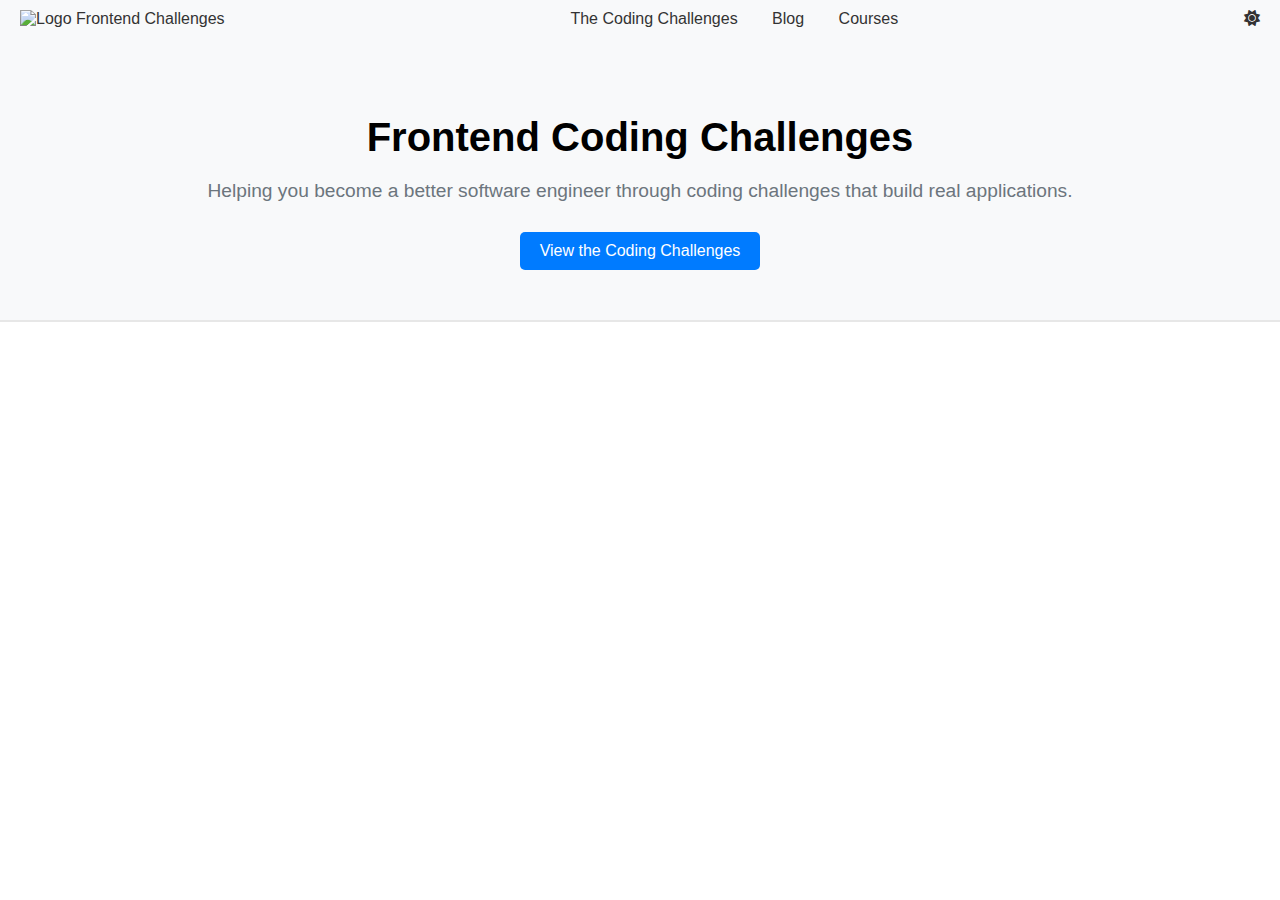
==== index.html @ 264da838 "created folderstructure, navbar and banner" ====
<!DOCTYPE html>
<html lang="en">
<head>
    <meta charset="UTF-8">
    <meta name="viewport" content="width=device-width, initial-scale=1.0">
    <title>Coding Challenges</title>
    <link rel="stylesheet" href="style.css">
    <link rel="stylesheet" href="https://cdnjs.cloudflare.com/ajax/libs/font-awesome/6.0.0-beta3/css/all.min.css">

</head>
<body>

    <!-- Navbar -->
    <nav class="navbar">
        <!-- Left: Logo and Title -->
        <div class="navbar-left">
            <img src="icon.png" alt="Logo" class="navbar-icon">
            <span class="navbar-title">Frontend Challenges</span>
        </div>

        <!-- Middle: Navigation Links -->
        <div class="navbar-middle">
            <a href="#" class="nav-link">The Coding Challenges</a>
            <a href="#" class="nav-link">Blog</a>
            <a href="#" class="nav-link">Courses</a>
        </div>

        <!-- Right: Dark/Light Mode Switch -->
        <div class="navbar-right">
            <i class="fas fa-sun mode-icon" title="Switch to Dark Mode" id="modeToggle"></i> <!-- Light Mode Icon -->
            
        </div>
        
    </nav>

        <!-- Banner Section -->
        <div class="banner">
            <h1>Frontend Coding Challenges</h1>
            <p>Helping you become a better software engineer through coding challenges that build real applications.</p>
            <button class="view-challenges-btn">View the Coding Challenges</button>
        </div>
    <script src="app.js"></script>
</body>
</html>
---- style.css ----
/* Base styles for both modes */
body {
    font-family: Arial, sans-serif;
    margin: 0;
    padding: 0;
    transition: background-color 0.3s, color 0.3s; /* Smooth transition */
}

/* Navbar styles */
.navbar {
    display: flex;
    justify-content: space-between;
    align-items: center;
    padding: 10px 20px;
    background-color: #f8f9fa; /* Light mode background */
    color: #333; /* Light mode text color */
    transition: background-color 0.3s, color 0.3s; /* Smooth transition */
}

.navbar a {
    color: #333; /* Light mode link color */
    text-decoration: none;
    margin: 0 15px;
    transition: color 0.3s; /* Smooth transition for links */
}

.navbar a:hover {
    color: #007bff; /* Light mode hover color */
}

/* Dark mode styles */
body.dark-mode {
    background-color: #343a40; /* Dark mode background */
    color: #f8f9fa; /* Dark mode text color */
}

.navbar.dark-mode {
    background-color: #212529; /* Dark mode navbar background */
    color: #f8f9fa; /* Dark mode navbar text color */
}

.navbar.dark-mode a {
    color: #f8f9fa; /* Dark mode link color */
}

.navbar.dark-mode a:hover {
    color: #007bff; /* Dark mode hover color */
}

/* Banner styles */
.banner {
    text-align: center;
    padding: 50px 20px; /* Adjust padding for desired spacing */
    background-color: #f8f9fa; /* Light mode background color */
    border-bottom: 2px solid #e7e7e7; /* Optional bottom border */
    transition: background-color 0.3s; /* Smooth transition */
}

.banner h1 {
    font-size: 2.5rem; /* Adjust heading size */
    margin-bottom: 20px; /* Space below the heading */
}

.banner p {
    font-size: 1.2rem; /* Adjust paragraph size */
    margin-bottom: 30px; /* Space below the paragraph */
    color: #6c757d; /* Grey color for the text */
}

/* Dark mode banner styles */
body.dark-mode .banner {
    background-color: #495057; /* Dark mode background for banner */
    color: #f8f9fa; /* Dark mode text color */
}

body.dark-mode .banner p {
    color: #d1d1d1; /* Light grey color for the paragraph in dark mode */
}

/* Button styles */
.view-challenges-btn {
    background-color: #007bff; /* Bootstrap primary color */
    color: white; /* Text color */
    border: none;
    padding: 10px 20px; /* Padding for the button */
    border-radius: 5px; /* Rounded corners */
    font-size: 1rem; /* Font size */
    cursor: pointer; /* Pointer on hover */
    transition: background-color 0.3s; /* Transition for hover effect */
}

.view-challenges-btn:hover {
    background-color: #0056b3; /* Darker shade on hover */
}

/* Dark mode button styles */
body.dark-mode .view-challenges-btn {
    background-color: #0056b3; /* Darker blue for button in dark mode */
}

body.dark-mode .view-challenges-btn:hover {
    background-color: #003d80; /* Even darker shade on hover in dark mode */
}
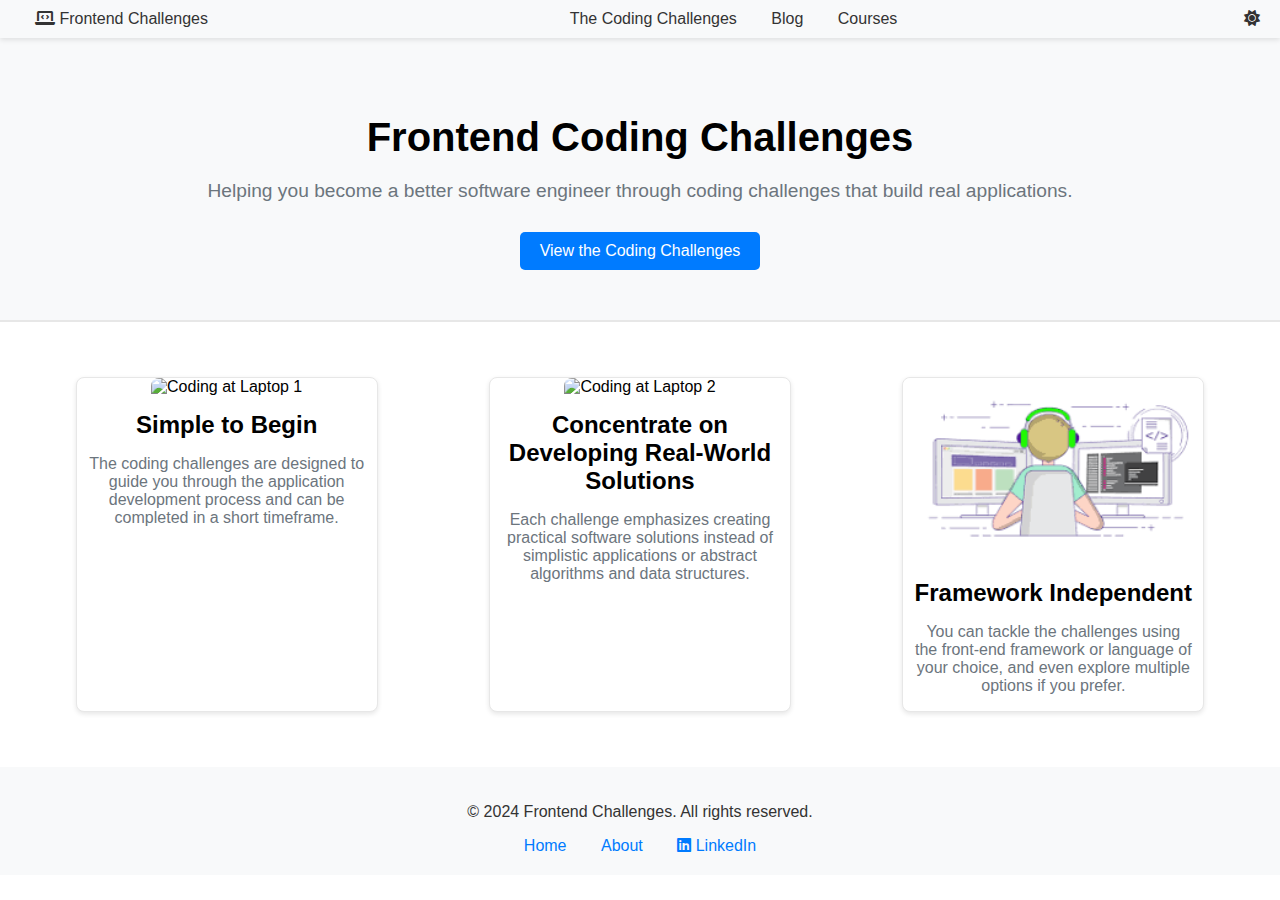
==== commit 24954ac4: "added sidebar and main content page" ====
--- a/index.html
+++ b/index.html
@@ -1,44 +1,109 @@
 <!DOCTYPE html>
 <html lang="en">
-<head>
-    <meta charset="UTF-8">
-    <meta name="viewport" content="width=device-width, initial-scale=1.0">
+  <head>
+    <meta charset="UTF-8" />
+    <meta name="viewport" content="width=device-width, initial-scale=1.0" />
     <title>Coding Challenges</title>
-    <link rel="stylesheet" href="style.css">
-    <link rel="stylesheet" href="https://cdnjs.cloudflare.com/ajax/libs/font-awesome/6.0.0-beta3/css/all.min.css">
-
-</head>
-<body>
-
+    <link rel="stylesheet" href="style.css" />
+    <link
+      rel="stylesheet"
+      href="https://cdnjs.cloudflare.com/ajax/libs/font-awesome/6.0.0-beta3/css/all.min.css"
+    />
+  </head>
+  <body>
     <!-- Navbar -->
     <nav class="navbar">
-        <!-- Left: Logo and Title -->
-        <div class="navbar-left">
-            <img src="icon.png" alt="Logo" class="navbar-icon">
-            <span class="navbar-title">Frontend Challenges</span>
+      <div class="navbar-left">
+        <a href="index.html" class="navbar-logo"
+          ><i class="fas fa-laptop-code"></i> Frontend Challenges</a
+        >
+      </div>
+      <div class="navbar-center">
+        <a href="challenges.html">The Coding Challenges</a>
+        <a href="#blog">Blog</a>
+        <a href="#courses">Courses</a>
+      </div>
+      <div class="navbar-right">
+        <i
+          class="fas fa-sun mode-icon"
+          title="Switch to Dark Mode"
+          id="modeToggle"
+        ></i>
+        <!-- Light Mode Icon -->
+      </div>
+    </nav>
+    <!-- Banner Section -->
+    <div class="banner">
+      <h1>Frontend Coding Challenges</h1>
+      <p>
+        Helping you become a better software engineer through coding challenges
+        that build real applications.
+      </p>
+      <button class="view-challenges-btn">View the Coding Challenges</button>
+    </div>
+
+    <!-- Cards Section -->
+    <div class="cards-container">
+      <div class="card">
+        <img
+          src="https://user-images.githubusercontent.com/74038190/212746035-d5c61762-973c-44c0-aec7-887f3b7690e3.gif"
+          alt="Coding at Laptop 1"
+          class="card-image"
+        />
+        <h3 class="card-title">Simple to Begin</h3>
+        <p class="card-description">
+          The coding challenges are designed to guide you through the
+          application development process and can be completed in a short
+          timeframe.
+        </p>
+      </div>
+      <div class="card">
+        <img
+          src="https://media3.giphy.com/media/CXnj3jCwvETngjy11B/200.webp?cid=ecf05e47vvf7u1l6arfq04m331dee4jh0zc3v4ar7wnt8orf&ep=v1_gifs_search&rid=200.webp&ct=g"
+          alt="Coding at Laptop 2"
+          class="card-image"
+        />
+        <h3 class="card-title">
+          Concentrate on Developing Real-World Solutions
+        </h3>
+        <p class="card-description">
+          Each challenge emphasizes creating practical software solutions
+          instead of simplistic applications or abstract algorithms and data
+          structures.
+        </p>
+      </div>
+      <div class="card">
+        <img
+          src="[data-uri]"
+          alt="Coding at Laptop 3"
+          class="card-image"
+        />
+        <h3 class="card-title">Framework Independent</h3>
+        <p class="card-description">
+          You can tackle the challenges using the front-end framework or
+          language of your choice, and even explore multiple options if you
+          prefer.
+        </p>
+      </div>
+    </div>
+
+    <!-- Footer Section -->
+    <footer class="footer">
+      <div class="footer-content">
+        <p>&copy; 2024 Frontend Challenges. All rights reserved.</p>
+        <div class="footer-links">
+          <a href="#home">Home</a>
+          <a href="#about">About</a>
+          <a
+            href="https://www.linkedin.com/in/sahil-chopra-56a63b191/"
+            target="_blank"
+            class="linkedin-icon"
+          >
+            <i class="fab fa-linkedin"></i> LinkedIn
+          </a>
         </div>
-
-        <!-- Middle: Navigation Links -->
-        <div class="navbar-middle">
-            <a href="#" class="nav-link">The Coding Challenges</a>
-            <a href="#" class="nav-link">Blog</a>
-            <a href="#" class="nav-link">Courses</a>
-        </div>
-
-        <!-- Right: Dark/Light Mode Switch -->
-        <div class="navbar-right">
-            <i class="fas fa-sun mode-icon" title="Switch to Dark Mode" id="modeToggle"></i> <!-- Light Mode Icon -->
-            
-        </div>
-        
-    </nav>
-
-        <!-- Banner Section -->
-        <div class="banner">
-            <h1>Frontend Coding Challenges</h1>
-            <p>Helping you become a better software engineer through coding challenges that build real applications.</p>
-            <button class="view-challenges-btn">View the Coding Challenges</button>
-        </div>
+      </div>
+    </footer>
     <script src="app.js"></script>
-</body>
+  </body>
 </html>
--- a/style.css
+++ b/style.css
@@ -1,103 +1,260 @@
 /* Base styles for both modes */
 body {
-    font-family: Arial, sans-serif;
-    margin: 0;
-    padding: 0;
-    transition: background-color 0.3s, color 0.3s; /* Smooth transition */
+  font-family: Arial, sans-serif;
+  margin: 0;
+  padding: 0;
+  transition: background-color 0.3s, color 0.3s; /* Smooth transition */
 }
 
 /* Navbar styles */
 .navbar {
-    display: flex;
-    justify-content: space-between;
-    align-items: center;
-    padding: 10px 20px;
-    background-color: #f8f9fa; /* Light mode background */
-    color: #333; /* Light mode text color */
-    transition: background-color 0.3s, color 0.3s; /* Smooth transition */
+  display: flex;
+  justify-content: space-between;
+  align-items: center;
+  padding: 10px 20px;
+  background-color: #f8f9fa; /* Light mode background */
+  color: #333; /* Light mode text color */
+  transition: background-color 0.3s, color 0.3s; /* Smooth transition */
+  position: sticky; /* Make the navbar sticky */
+  top: 0; /* Stick to the top */
+  z-index: 1000; /* Ensure it stays above other content */
+  box-shadow: 0 2px 5px rgba(0, 0, 0, 0.1); /* Optional shadow effect */
 }
 
 .navbar a {
-    color: #333; /* Light mode link color */
-    text-decoration: none;
-    margin: 0 15px;
-    transition: color 0.3s; /* Smooth transition for links */
+  color: #333; /* Light mode link color */
+  text-decoration: none;
+  margin: 0 15px;
+  transition: color 0.3s; /* Smooth transition for links */
 }
 
 .navbar a:hover {
-    color: #007bff; /* Light mode hover color */
+  color: #007bff; /* Light mode hover color */
 }
 
 /* Dark mode styles */
 body.dark-mode {
+  background-color: #343a40; /* Dark mode background */
+  color: #f8f9fa; /* Dark mode text color */
+}
+
+.navbar.dark-mode {
+  background-color: #212529; /* Dark mode navbar background */
+  color: #f8f9fa; /* Dark mode navbar text color */
+}
+
+.navbar.dark-mode a {
+  color: #f8f9fa; /* Dark mode link color */
+}
+
+.navbar.dark-mode a:hover {
+  color: #007bff; /* Dark mode hover color */
+}
+
+/* Banner styles */
+.banner {
+  text-align: center;
+  padding: 50px 20px; /* Adjust padding for desired spacing */
+  background-color: #f8f9fa; /* Light mode background color */
+  border-bottom: 2px solid #e7e7e7; /* Optional bottom border */
+  transition: background-color 0.3s; /* Smooth transition */
+}
+
+.banner h1 {
+  font-size: 2.5rem; /* Adjust heading size */
+  margin-bottom: 20px; /* Space below the heading */
+}
+
+.banner p {
+  font-size: 1.2rem; /* Adjust paragraph size */
+  margin-bottom: 30px; /* Space below the paragraph */
+  color: #6c757d; /* Grey color for the text */
+}
+
+/* Dark mode banner styles */
+body.dark-mode .banner {
+  background-color: #495057; /* Dark mode background for banner */
+  color: #f8f9fa; /* Dark mode text color */
+}
+
+body.dark-mode .banner p {
+  color: #d1d1d1; /* Light grey color for the paragraph in dark mode */
+}
+
+/* Button styles */
+.view-challenges-btn {
+  background-color: #007bff; /* Bootstrap primary color */
+  color: white; /* Text color */
+  border: none;
+  padding: 10px 20px; /* Padding for the button */
+  border-radius: 5px; /* Rounded corners */
+  font-size: 1rem; /* Font size */
+  cursor: pointer; /* Pointer on hover */
+  transition: background-color 0.3s; /* Transition for hover effect */
+}
+
+.view-challenges-btn:hover {
+  background-color: #0056b3; /* Darker shade on hover */
+}
+
+/* Dark mode button styles */
+body.dark-mode .view-challenges-btn {
+  background-color: #0056b3; /* Darker blue for button in dark mode */
+}
+
+body.dark-mode .view-challenges-btn:hover {
+  background-color: #003d80; /* Even darker shade on hover in dark mode */
+}
+
+/* Cards Container */
+.cards-container {
+  display: flex;
+  justify-content: space-around; /* Space between cards */
+  padding: 40px 20px; /* Padding for the container */
+  flex-wrap: wrap; /* Wrap cards on smaller screens */
+}
+
+/* Card Styles */
+.card {
+  background-color: #ffffff; /* White background for cards */
+  border: 1px solid #e7e7e7; /* Light border */
+  border-radius: 8px; /* Rounded corners */
+  width: 300px; /* Fixed width for cards */
+  margin: 15px; /* Space around cards */
+  text-align: center; /* Center align text */
+  box-shadow: 0 2px 5px rgba(0, 0, 0, 0.1); /* Light shadow */
+  transition: transform 0.3s; /* Smooth scaling on hover */
+}
+
+.card:hover {
+  transform: scale(1.05); /* Scale card slightly on hover */
+}
+
+/* Card Image Styles */
+.card-image {
+  width: 100%; /* Full width */
+  height: auto; /* Maintain aspect ratio */
+  border-top-left-radius: 8px; /* Round top corners */
+  border-top-right-radius: 8px; /* Round top corners */
+}
+
+/* Card Title Styles */
+.card-title {
+  font-size: 1.5rem; /* Title size */
+  margin: 15px 0; /* Margin above and below title */
+}
+
+/* Card Description Styles */
+.card-description {
+  font-size: 1rem; /* Description size */
+  color: #6c757d; /* Grey color */
+  padding: 0 10px; /* Padding for description */
+}
+
+/* Dark mode card styles */
+body.dark-mode .card {
+  background-color: #495057; /* Dark mode background for cards */
+  border: 1px solid #6c757d; /* Dark mode border */
+  color: #f8f9fa; /* Dark mode text color */
+}
+
+body.dark-mode .card-description {
+  color: #d1d1d1; /* Light grey color for the description in dark mode */
+}
+
+/* Footer Styles */
+.footer {
+  background-color: #f8f9fa; /* Light mode background color */
+  color: #333; /* Light mode text color */
+  text-align: center; /* Center text */
+  padding: 20px 0; /* Padding for top and bottom */
+  position: relative; /* Position relative for absolute elements if needed */
+  transition: background-color 0.3s, color 0.3s; /* Smooth transition */
+}
+
+.footer-links {
+  margin-top: 10px; /* Space above links */
+}
+
+.footer-links a {
+  color: #007bff; /* Light mode link color */
+  text-decoration: none; /* Remove underline */
+  margin: 0 15px; /* Space between links */
+}
+
+.footer-links a:hover {
+  text-decoration: underline; /* Underline on hover */
+}
+
+/* Dark mode footer styles */
+body.dark-mode .footer {
+  background-color: #212529; /* Dark mode background color */
+  color: #f8f9fa; /* Dark mode text color */
+}
+
+body.dark-mode .footer-links a {
+  color: #0d6efd; /* Dark mode link color */
+}
+
+body.dark-mode .footer-links a:hover {
+  text-decoration: underline; /* Underline on hover in dark mode */
+}
+
+/* Main Content Styles */
+.main-content {
+    display: flex; /* Use flexbox for sidebar and content area */
+    height: calc(100vh - 60px); /* Full height minus navbar height */
+}
+
+/* Sidebar Styles */
+.sidebar {
+    position: fixed; /* Make sidebar fixed */
+    width: 250px; /* Fixed width for the sidebar */
+    height: 100%; /* Full height */
+    background-color: #f8f9fa; /* Light mode background for sidebar */
+    padding: 20px; /* Padding for the sidebar */
+    box-shadow: 2px 0 5px rgba(0, 0, 0, 0.1); /* Shadow for sidebar */
+    transition: background-color 0.3s; /* Smooth transition */
+    overflow-y: auto; /* Allow scrolling for sidebar content */
+}
+
+/* Dark mode sidebar styles */
+body.dark-mode .sidebar {
+    background-color: #495057; /* Dark mode background for sidebar */
+}
+
+/* Sidebar Links */
+.sidebar ul {
+    list-style-type: none; /* Remove bullets from the list */
+    padding: 0; /* Remove default padding */
+}
+
+.sidebar li {
+    margin: 10px 0; /* Space between list items */
+}
+
+.sidebar a {
+    text-decoration: none; /* Remove underline */
+    color: #007bff; /* Link color */
+}
+
+/* Dark mode sidebar links */
+body.dark-mode .sidebar a {
+    color: #0d6efd; /* Dark mode link color */
+}
+
+/* Content Area Styles */
+.content-area {
+    flex: 1; /* Take remaining space */
+    padding-left: 50px; /* Padding for the content area */
+    padding-top: 20px; /* Padding for the content area */
+
+    margin-left: 250px; /* Leave space for the fixed sidebar */
+    transition: background-color 0.3s, color 0.3s; /* Smooth transition */
+}
+
+/* Dark mode content area styles */
+body.dark-mode .content-area {
     background-color: #343a40; /* Dark mode background */
     color: #f8f9fa; /* Dark mode text color */
 }
-
-.navbar.dark-mode {
-    background-color: #212529; /* Dark mode navbar background */
-    color: #f8f9fa; /* Dark mode navbar text color */
-}
-
-.navbar.dark-mode a {
-    color: #f8f9fa; /* Dark mode link color */
-}
-
-.navbar.dark-mode a:hover {
-    color: #007bff; /* Dark mode hover color */
-}
-
-/* Banner styles */
-.banner {
-    text-align: center;
-    padding: 50px 20px; /* Adjust padding for desired spacing */
-    background-color: #f8f9fa; /* Light mode background color */
-    border-bottom: 2px solid #e7e7e7; /* Optional bottom border */
-    transition: background-color 0.3s; /* Smooth transition */
-}
-
-.banner h1 {
-    font-size: 2.5rem; /* Adjust heading size */
-    margin-bottom: 20px; /* Space below the heading */
-}
-
-.banner p {
-    font-size: 1.2rem; /* Adjust paragraph size */
-    margin-bottom: 30px; /* Space below the paragraph */
-    color: #6c757d; /* Grey color for the text */
-}
-
-/* Dark mode banner styles */
-body.dark-mode .banner {
-    background-color: #495057; /* Dark mode background for banner */
-    color: #f8f9fa; /* Dark mode text color */
-}
-
-body.dark-mode .banner p {
-    color: #d1d1d1; /* Light grey color for the paragraph in dark mode */
-}
-
-/* Button styles */
-.view-challenges-btn {
-    background-color: #007bff; /* Bootstrap primary color */
-    color: white; /* Text color */
-    border: none;
-    padding: 10px 20px; /* Padding for the button */
-    border-radius: 5px; /* Rounded corners */
-    font-size: 1rem; /* Font size */
-    cursor: pointer; /* Pointer on hover */
-    transition: background-color 0.3s; /* Transition for hover effect */
-}
-
-.view-challenges-btn:hover {
-    background-color: #0056b3; /* Darker shade on hover */
-}
-
-/* Dark mode button styles */
-body.dark-mode .view-challenges-btn {
-    background-color: #0056b3; /* Darker blue for button in dark mode */
-}
-
-body.dark-mode .view-challenges-btn:hover {
-    background-color: #003d80; /* Even darker shade on hover in dark mode */
-}
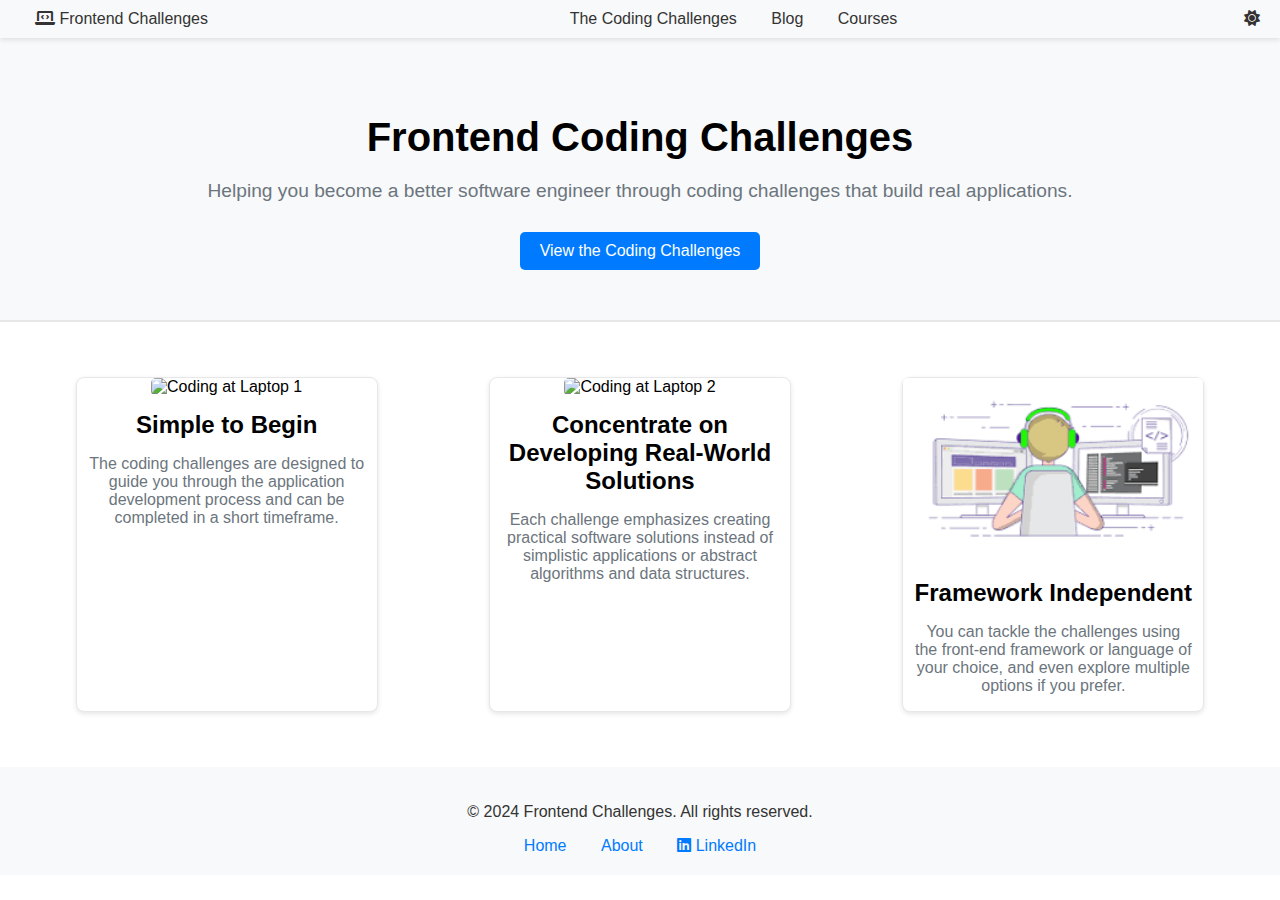
==== commit dc907b73: "add form in challanges html page, persited theme storage" ====
--- a/index.html
+++ b/index.html
@@ -39,7 +39,9 @@
         Helping you become a better software engineer through coding challenges
         that build real applications.
       </p>
-      <button class="view-challenges-btn">View the Coding Challenges</button>
+      <a href="challenges.html" class="view-challenges-btn"
+        >View the Coding Challenges</a
+      >
     </div>
 
     <!-- Cards Section -->
@@ -104,6 +106,19 @@
         </div>
       </div>
     </footer>
+    <script>
+      // Immediately apply the saved theme
+      (function () {
+        const savedTheme = localStorage.getItem("theme");
+        if (savedTheme === "dark") {
+          document.body.classList.add("dark-mode");
+          document.querySelector(".navbar").classList.add("dark-mode");
+          document.querySelectorAll(".nav-link").forEach((link) => {
+            link.classList.add("dark-mode");
+          });
+        }
+      })();
+    </script>
     <script src="app.js"></script>
   </body>
 </html>
--- a/style.css
+++ b/style.css
@@ -21,6 +21,9 @@
   box-shadow: 0 2px 5px rgba(0, 0, 0, 0.1); /* Optional shadow effect */
 }
 
+.navbar-right{
+    cursor: pointer;
+}
 .navbar a {
   color: #333; /* Light mode link color */
   text-decoration: none;
@@ -83,20 +86,18 @@
 
 /* Button styles */
 .view-challenges-btn {
-  background-color: #007bff; /* Bootstrap primary color */
-  color: white; /* Text color */
-  border: none;
-  padding: 10px 20px; /* Padding for the button */
-  border-radius: 5px; /* Rounded corners */
-  font-size: 1rem; /* Font size */
-  cursor: pointer; /* Pointer on hover */
-  transition: background-color 0.3s; /* Transition for hover effect */
+    display: inline-block; /* Make it behave like a button */
+    padding: 10px 20px; /* Padding for the button */
+    background-color: #007bff; /* Button background color */
+    color: #fff; /* Text color */
+    text-decoration: none; /* Remove underline */
+    border-radius: 5px; /* Rounded corners */
+    transition: background-color 0.3s; /* Smooth transition */
 }
 
 .view-challenges-btn:hover {
-  background-color: #0056b3; /* Darker shade on hover */
-}
-
+    background-color: #0056b3; /* Darker shade on hover */
+}
 /* Dark mode button styles */
 body.dark-mode .view-challenges-btn {
   background-color: #0056b3; /* Darker blue for button in dark mode */
@@ -203,7 +204,7 @@
 /* Main Content Styles */
 .main-content {
     display: flex; /* Use flexbox for sidebar and content area */
-    height: calc(100vh - 60px); /* Full height minus navbar height */
+    height: calc(100vh - 120px); /* Full height minus navbar height */
 }
 
 /* Sidebar Styles */
@@ -248,7 +249,6 @@
     flex: 1; /* Take remaining space */
     padding-left: 50px; /* Padding for the content area */
     padding-top: 20px; /* Padding for the content area */
-
     margin-left: 250px; /* Leave space for the fixed sidebar */
     transition: background-color 0.3s, color 0.3s; /* Smooth transition */
 }
@@ -258,3 +258,92 @@
     background-color: #343a40; /* Dark mode background */
     color: #f8f9fa; /* Dark mode text color */
 }
+
+.content-area h1 {
+    font-size: 24px; /* Heading size */
+    margin-bottom: 20px; /* Spacing below the heading */
+}
+
+.content-area p {
+    margin-bottom: 45px; /* Spacing between paragraphs */
+    /* color: rgb(30, 29, 29); */
+}
+
+.subscription-content {
+    padding-left: 450px; /* Padding for the subscription area */
+}
+
+.subscription-card {
+    width: 80%;
+    background-color: #f8f9fa; /* Light mode background */
+    border-radius: 8px; /* Rounded corners */
+    box-shadow: 0 2px 10px rgba(0, 0, 0, 0.1); /* Shadow effect */
+    padding: 20px; /* Padding for the card */
+    margin: 20px 0; /* Margin above and below the card */
+    text-align: center; /* Center the text */
+}
+
+.card-image {
+    width: 100%; /* Responsive image */
+    height: auto; /* Maintain aspect ratio */
+    border-radius: 5px; /* Rounded corners for the image */
+}
+
+.subscribe-input {
+    display: flex; /* Use flexbox for input and button */
+    justify-content: center; /* Center the input and button */
+    margin: 15px 0; /* Margin around the input area */
+}
+
+.subscribe-input input {
+    padding: 10px; /* Padding for the input field */
+    border: 1px solid #ced4da; /* Border for the input field */
+    border-radius: 5px; /* Rounded corners for the input field */
+    flex: 1; /* Input takes available space */
+    margin-right: 10px; /* Space between input and button */
+}
+
+.subscribe-btn {
+    padding: 10px 20px; /* Padding for the button */
+    background-color: #007bff; /* Button background color */
+    color: #fff; /* Button text color */
+    border: none; /* Remove border */
+    border-radius: 5px; /* Rounded corners for the button */
+    cursor: pointer; /* Pointer cursor on hover */
+    transition: background-color 0.3s; /* Smooth transition */
+}
+
+.subscribe-btn:hover {
+    background-color: #0056b3; /* Darker shade on hover */
+}
+
+.terms {
+    font-size: 0.85em; /* Smaller font for terms */
+    margin-top: 15px; /* Space above the terms text */
+}
+
+/* Dark Mode Styles */
+body.dark-mode .subscription-card {
+    background-color: #495057; /* Dark mode background */
+    color: #f8f9fa; /* Light text for dark mode */
+    border: 1px solid #ced4da; /* Border for dark mode */
+}
+
+body.dark-mode .subscribe-input input {
+    border: 1px solid #ced4da; /* Border for the input field in dark mode */
+    background-color: #343a40; /* Dark mode input background */
+    color: #fff; /* Light text for input field */
+}
+
+body.dark-mode .subscribe-btn {
+    background-color: #007bff; /* Button background color in dark mode */
+    color: #fff; /* Button text color */
+}
+
+body.dark-mode .subscribe-btn:hover {
+    background-color: #0056b3; /* Darker shade on hover in dark mode */
+}
+
+body.dark-mode .terms {
+    color: #f8f9fa; /* Light text for terms in dark mode */
+}
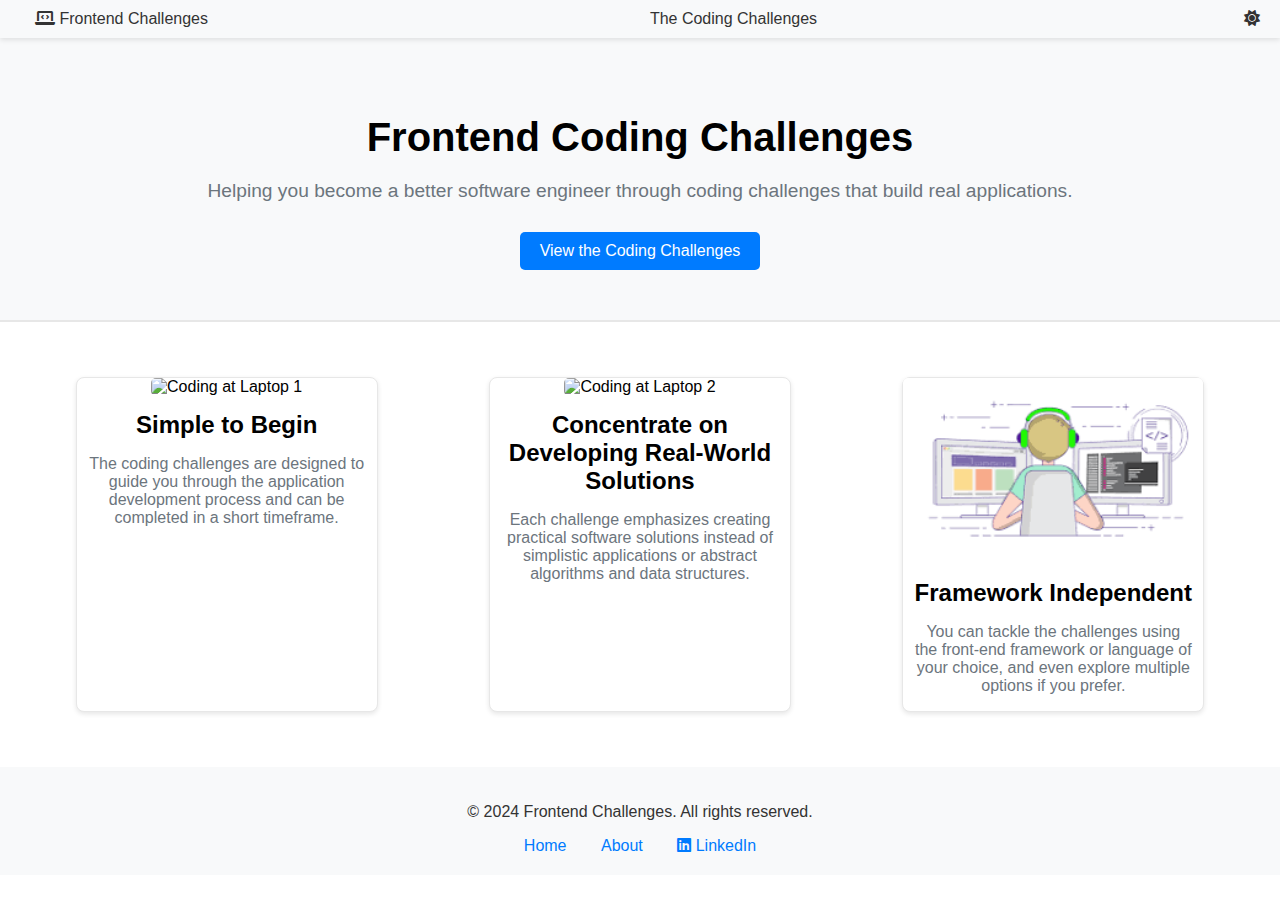
==== commit ba7b8b44: "added markdown and routing" ====
--- a/index.html
+++ b/index.html
@@ -4,6 +4,8 @@
     <meta charset="UTF-8" />
     <meta name="viewport" content="width=device-width, initial-scale=1.0" />
     <title>Coding Challenges</title>
+    <script src="https://cdn.jsdelivr.net/npm/marked/marked.min.js"></script> <!-- Add Marked.js -->
+
     <link rel="stylesheet" href="style.css" />
     <link
       rel="stylesheet"
@@ -20,8 +22,8 @@
       </div>
       <div class="navbar-center">
         <a href="challenges.html">The Coding Challenges</a>
-        <a href="#blog">Blog</a>
-        <a href="#courses">Courses</a>
+        <!-- <a href="#blog">Blog</a>
+        <a href="#courses">Courses</a> -->
       </div>
       <div class="navbar-right">
         <i
@@ -107,18 +109,31 @@
       </div>
     </footer>
     <script>
-      // Immediately apply the saved theme
-      (function () {
-        const savedTheme = localStorage.getItem("theme");
-        if (savedTheme === "dark") {
-          document.body.classList.add("dark-mode");
-          document.querySelector(".navbar").classList.add("dark-mode");
-          document.querySelectorAll(".nav-link").forEach((link) => {
-            link.classList.add("dark-mode");
-          });
-        }
-      })();
+        // Immediately apply the saved theme
+        (function () {
+            const savedTheme = localStorage.getItem("theme");
+            const modeToggle = document.getElementById("modeToggle");
+    
+            if (savedTheme === "dark") {
+                document.body.classList.add("dark-mode");
+                document.querySelector(".navbar").classList.add("dark-mode");
+                document.querySelectorAll(".nav-link").forEach((link) => {
+                    link.classList.add("dark-mode");
+                });
+    
+                // Change the icon to moon for dark mode
+                modeToggle.classList.remove("fa-sun"); // Change to dark mode icon
+                modeToggle.classList.add("fa-moon"); // Use moon icon for dark mode
+                modeToggle.setAttribute("title", "Switch to Light Mode"); // Update title
+            } else {
+                // Change the icon to sun for light mode
+                modeToggle.classList.remove("fa-moon"); // Change to light mode icon
+                modeToggle.classList.add("fa-sun"); // Use sun icon for light mode
+                modeToggle.setAttribute("title", "Switch to Dark Mode"); // Update title
+            }
+        })();
     </script>
-    <script src="app.js"></script>
+    
+    <script src="app.js" defer></script>
   </body>
 </html>
--- a/style.css
+++ b/style.css
@@ -245,7 +245,7 @@
 }
 
 /* Content Area Styles */
-.content-area {
+.content-area{
     flex: 1; /* Take remaining space */
     padding-left: 50px; /* Padding for the content area */
     padding-top: 20px; /* Padding for the content area */
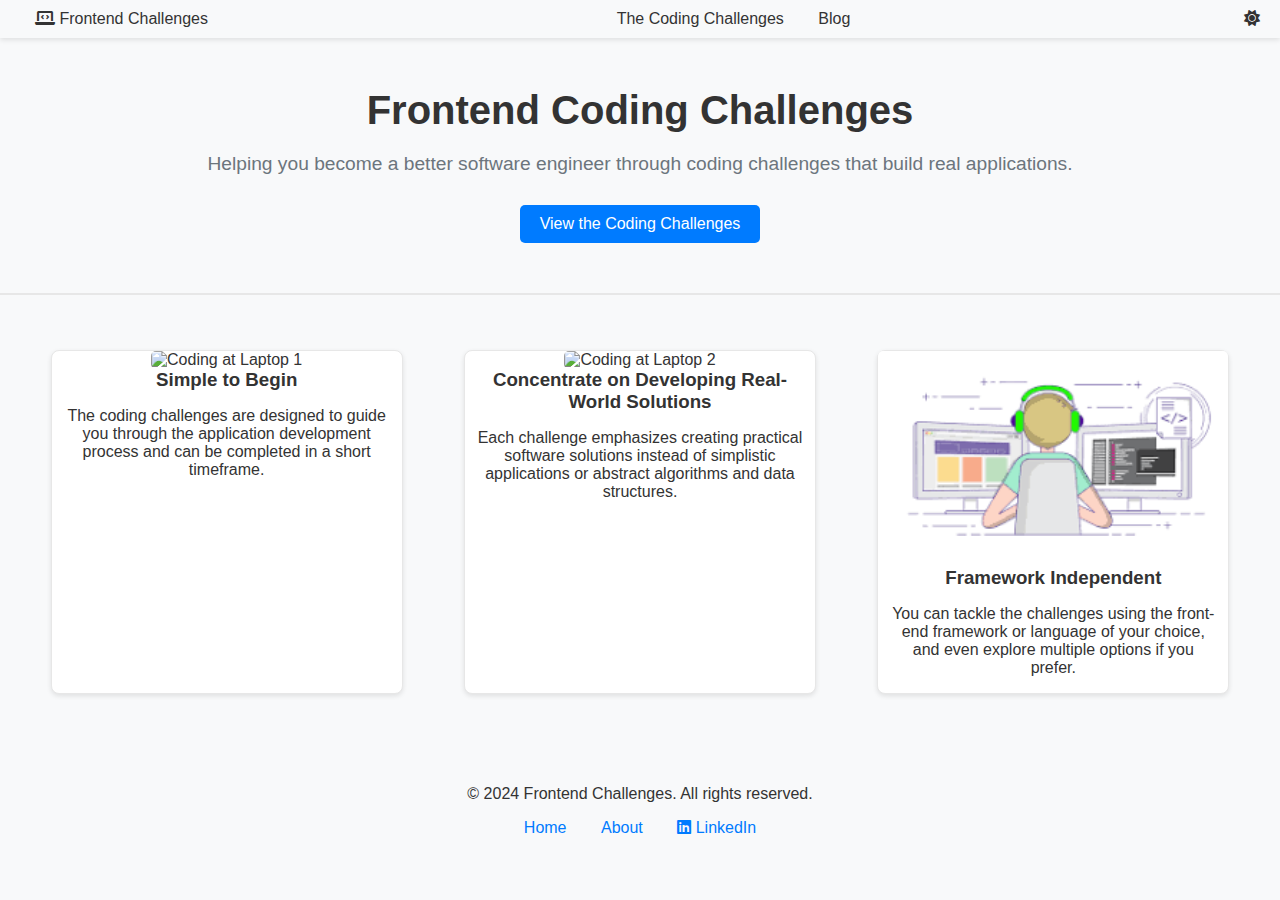
==== commit 80b5614a: "added link to blog" ====
--- a/index.html
+++ b/index.html
@@ -22,8 +22,8 @@
       </div>
       <div class="navbar-center">
         <a href="challenges.html">The Coding Challenges</a>
-        <!-- <a href="#blog">Blog</a>
-        <a href="#courses">Courses</a> -->
+        <a href="https://sahilchopra.substack.com/">Blog</a>
+        <!-- <a href="#courses">Courses</a> -->
       </div>
       <div class="navbar-right">
         <i
--- a/style.css
+++ b/style.css
@@ -1,349 +1,449 @@
-/* Base styles for both modes */
+/* CSS Variables */
+:root {
+  --light-bg: #f8f9fa;
+  --dark-bg: #343a40;
+  --light-text: #333;
+  --dark-text: #f8f9fa;
+  --link-color: #007bff;
+  --link-hover: #0056b3;
+}
+
+/* Base Styles */
 body {
   font-family: Arial, sans-serif;
   margin: 0;
   padding: 0;
-  transition: background-color 0.3s, color 0.3s; /* Smooth transition */
-}
-
-/* Navbar styles */
+  transition: background-color 0.3s, color 0.3s;
+  background-color: var(--light-bg);
+  color: var(--light-text);
+}
+
+h1,
+h2,
+h3,
+h4,
+h5,
+h6 {
+  margin: 0;
+}
+
+/* Navbar Styles */
 .navbar {
+
   display: flex;
   justify-content: space-between;
   align-items: center;
   padding: 10px 20px;
-  background-color: #f8f9fa; /* Light mode background */
-  color: #333; /* Light mode text color */
-  transition: background-color 0.3s, color 0.3s; /* Smooth transition */
-  position: sticky; /* Make the navbar sticky */
-  top: 0; /* Stick to the top */
-  z-index: 1000; /* Ensure it stays above other content */
-  box-shadow: 0 2px 5px rgba(0, 0, 0, 0.1); /* Optional shadow effect */
-}
-
-.navbar-right{
+  background-color: var(--light-bg);
+  color: var(--light-text);
+  position: sticky;
+  top: 0;
+  z-index: 1000;
+  box-shadow: 0 2px 5px rgba(0, 0, 0, 0.1);
+}
+
+.navbar-center:hover{
     cursor: pointer;
-}
+    color: var(--link-color);
+
+    
+}
+.navbar-right {
+  cursor: pointer;
+}
+
 .navbar a {
-  color: #333; /* Light mode link color */
+  color: var(--light-text);
   text-decoration: none;
   margin: 0 15px;
-  transition: color 0.3s; /* Smooth transition for links */
+  transition: color 0.3s;
 }
 
 .navbar a:hover {
-  color: #007bff; /* Light mode hover color */
-}
-
-/* Dark mode styles */
+  color: var(--link-color);
+}
+
+/* Dark Mode Styles */
 body.dark-mode {
-  background-color: #343a40; /* Dark mode background */
-  color: #f8f9fa; /* Dark mode text color */
+  background-color: var(--dark-bg);
+  color: var(--dark-text);
 }
 
 .navbar.dark-mode {
-  background-color: #212529; /* Dark mode navbar background */
-  color: #f8f9fa; /* Dark mode navbar text color */
+  background-color: #212529;
+  color: var(--dark-text);
 }
 
 .navbar.dark-mode a {
-  color: #f8f9fa; /* Dark mode link color */
+  color: var(--dark-text);
 }
 
 .navbar.dark-mode a:hover {
-  color: #007bff; /* Dark mode hover color */
-}
-
-/* Banner styles */
+  color: var(--link-color);
+}
+
+/* Banner Styles */
 .banner {
   text-align: center;
-  padding: 50px 20px; /* Adjust padding for desired spacing */
-  background-color: #f8f9fa; /* Light mode background color */
-  border-bottom: 2px solid #e7e7e7; /* Optional bottom border */
-  transition: background-color 0.3s; /* Smooth transition */
+  padding: 50px 20px;
+  background-color: var(--light-bg);
+  border-bottom: 2px solid #e7e7e7;
+  transition: background-color 0.3s;
 }
 
 .banner h1 {
-  font-size: 2.5rem; /* Adjust heading size */
-  margin-bottom: 20px; /* Space below the heading */
+  font-size: 2.5rem;
+  margin-bottom: 20px;
 }
 
 .banner p {
-  font-size: 1.2rem; /* Adjust paragraph size */
-  margin-bottom: 30px; /* Space below the paragraph */
-  color: #6c757d; /* Grey color for the text */
-}
-
-/* Dark mode banner styles */
+  font-size: 1.2rem;
+  margin-bottom: 30px;
+  color: #6c757d;
+}
+
+/* Dark Mode Banner */
 body.dark-mode .banner {
-  background-color: #495057; /* Dark mode background for banner */
-  color: #f8f9fa; /* Dark mode text color */
+  background-color: #495057;
+  color: var(--dark-text);
 }
 
 body.dark-mode .banner p {
-  color: #d1d1d1; /* Light grey color for the paragraph in dark mode */
-}
-
-/* Button styles */
+  color: #d1d1d1;
+}
+
+/* Button Styles */
+.btn {
+  display: inline-block;
+  padding: 10px 20px;
+  border-radius: 5px;
+  transition: background-color 0.3s;
+}
+
 .view-challenges-btn {
-    display: inline-block; /* Make it behave like a button */
-    padding: 10px 20px; /* Padding for the button */
-    background-color: #007bff; /* Button background color */
-    color: #fff; /* Text color */
-    text-decoration: none; /* Remove underline */
-    border-radius: 5px; /* Rounded corners */
-    transition: background-color 0.3s; /* Smooth transition */
+  display: inline-block;
+  padding: 10px 20px;
+  border-radius: 5px;
+  transition: background-color 0.3s;
+  background-color: var(--link-color);
+  color: #fff;
+  text-decoration: none;
 }
 
 .view-challenges-btn:hover {
-    background-color: #0056b3; /* Darker shade on hover */
-}
-/* Dark mode button styles */
+  background-color: var(--link-hover);
+}
+
+/* Dark Mode Button */
 body.dark-mode .view-challenges-btn {
-  background-color: #0056b3; /* Darker blue for button in dark mode */
+  background-color: #0056b3;
 }
 
 body.dark-mode .view-challenges-btn:hover {
-  background-color: #003d80; /* Even darker shade on hover in dark mode */
+  background-color: #003d80;
 }
 
 /* Cards Container */
 .cards-container {
   display: flex;
-  justify-content: space-around; /* Space between cards */
-  padding: 40px 20px; /* Padding for the container */
-  flex-wrap: wrap; /* Wrap cards on smaller screens */
+  justify-content: space-around;
+  padding: 40px 20px;
+  flex-wrap: wrap;
 }
 
 /* Card Styles */
 .card {
-  background-color: #ffffff; /* White background for cards */
-  border: 1px solid #e7e7e7; /* Light border */
-  border-radius: 8px; /* Rounded corners */
-  width: 300px; /* Fixed width for cards */
-  margin: 15px; /* Space around cards */
-  text-align: center; /* Center align text */
-  box-shadow: 0 2px 5px rgba(0, 0, 0, 0.1); /* Light shadow */
-  transition: transform 0.3s; /* Smooth scaling on hover */
+  background-color: #ffffff;
+  border: 1px solid #e7e7e7;
+  border-radius: 8px;
+  flex: 1 1 150px; 
+  max-width: 350px; 
+  margin: 15px;
+  text-align: center;
+  box-shadow: 0 2px 5px rgba(0, 0, 0, 0.1);
+  transition: transform 0.3s;
+}
+.card h3 ,.card p{
+    padding: 0 10px;
 }
 
 .card:hover {
-  transform: scale(1.05); /* Scale card slightly on hover */
-}
-
-/* Card Image Styles */
+  transform: scale(1.05);
+}
+
 .card-image {
-  width: 100%; /* Full width */
-  height: auto; /* Maintain aspect ratio */
-  border-top-left-radius: 8px; /* Round top corners */
-  border-top-right-radius: 8px; /* Round top corners */
-}
-
-/* Card Title Styles */
-.card-title {
-  font-size: 1.5rem; /* Title size */
-  margin: 15px 0; /* Margin above and below title */
-}
-
-/* Card Description Styles */
-.card-description {
-  font-size: 1rem; /* Description size */
-  color: #6c757d; /* Grey color */
-  padding: 0 10px; /* Padding for description */
-}
-
-/* Dark mode card styles */
+  width: 100%;
+  height: auto;
+  border-top-left-radius: 8px;
+  border-top-right-radius: 8px;
+}
+
+/* Dark Mode Card Styles */
 body.dark-mode .card {
-  background-color: #495057; /* Dark mode background for cards */
-  border: 1px solid #6c757d; /* Dark mode border */
-  color: #f8f9fa; /* Dark mode text color */
+  background-color: #495057;
+  border: 1px solid #6c757d;
+  color: var(--dark-text);
+
 }
 
 body.dark-mode .card-description {
-  color: #d1d1d1; /* Light grey color for the description in dark mode */
+  color: #d1d1d1;
 }
 
 /* Footer Styles */
 .footer {
-  background-color: #f8f9fa; /* Light mode background color */
-  color: #333; /* Light mode text color */
-  text-align: center; /* Center text */
-  padding: 20px 0; /* Padding for top and bottom */
-  position: relative; /* Position relative for absolute elements if needed */
-  transition: background-color 0.3s, color 0.3s; /* Smooth transition */
+  background-color: var(--light-bg);
+  color: var(--light-text);
+  text-align: center;
+  padding: 20px 0;
+  transition: background-color 0.3s, color 0.3s;
 }
 
 .footer-links {
-  margin-top: 10px; /* Space above links */
+  margin-top: 10px;
 }
 
 .footer-links a {
-  color: #007bff; /* Light mode link color */
-  text-decoration: none; /* Remove underline */
-  margin: 0 15px; /* Space between links */
+  color: var(--link-color);
+  text-decoration: none;
+  margin: 0 15px;
 }
 
 .footer-links a:hover {
-  text-decoration: underline; /* Underline on hover */
-}
-
-/* Dark mode footer styles */
+  text-decoration: underline;
+}
+
+/* Dark Mode Footer */
 body.dark-mode .footer {
-  background-color: #212529; /* Dark mode background color */
-  color: #f8f9fa; /* Dark mode text color */
+  background-color: #212529;
+  color: var(--dark-text);
 }
 
 body.dark-mode .footer-links a {
-  color: #0d6efd; /* Dark mode link color */
-}
-
-body.dark-mode .footer-links a:hover {
-  text-decoration: underline; /* Underline on hover in dark mode */
+  color: #0d6efd;
 }
 
 /* Main Content Styles */
 .main-content {
-    display: flex; /* Use flexbox for sidebar and content area */
-    height: calc(100vh - 120px); /* Full height minus navbar height */
+  display: flex;
+  height: fit-content;
 }
 
 /* Sidebar Styles */
 .sidebar {
-    position: fixed; /* Make sidebar fixed */
-    width: 250px; /* Fixed width for the sidebar */
+    position: fixed; /* Keep the sidebar fixed */
+    width: 250px; /* Fixed width */
     height: 100%; /* Full height */
-    background-color: #f8f9fa; /* Light mode background for sidebar */
-    padding: 20px; /* Padding for the sidebar */
-    box-shadow: 2px 0 5px rgba(0, 0, 0, 0.1); /* Shadow for sidebar */
-    transition: background-color 0.3s; /* Smooth transition */
-    overflow-y: auto; /* Allow scrolling for sidebar content */
-}
-
-/* Dark mode sidebar styles */
+    background-color: var(--light-bg);
+    box-shadow: 2px 0 5px rgba(0, 0, 0, 0.1);
+    overflow-y: auto; /* Allow scrolling */
+    transition: transform 0.3s ease; /* Smooth transition for sliding */
+    transform: translateX(0); /* Show by default */
+    padding: 0 10px;
+  }
+  
+  .sidebar.hidden {
+    transform: translateX(-86%); /* Move off-screen */
+  }
+  
+  /* Style for the toggle icon */
+  .sidebar .toggle-sidebar {
+    position: absolute; /* Position it absolutely */
+    top: 20px; /* Adjust as needed */
+    right: 10px; 
+    cursor: pointer; /* Indicate it's clickable */
+    transition: right 0.3s ease; /* Smooth transition for showing/hiding */
+  }
+  
+  /* When sidebar is hidden, move the icon to the right */
+  .sidebar.hidden .toggle-sidebar {
+    right: 10px; /* Bring it back into view */
+  }
+  
+
+
+
+/* Dark Mode Sidebar */
 body.dark-mode .sidebar {
-    background-color: #495057; /* Dark mode background for sidebar */
+  background-color: #495057;
 }
 
 /* Sidebar Links */
 .sidebar ul {
-    list-style-type: none; /* Remove bullets from the list */
-    padding: 0; /* Remove default padding */
+  list-style-type: none;
+  padding: 0;
 }
 
 .sidebar li {
-    margin: 10px 0; /* Space between list items */
+  margin: 10px 0;
 }
 
 .sidebar a {
-    text-decoration: none; /* Remove underline */
-    color: #007bff; /* Link color */
-}
-
-/* Dark mode sidebar links */
+  text-decoration: none;
+  color: var(--link-color);
+}
+
+/* Dark Mode Sidebar Links */
 body.dark-mode .sidebar a {
-    color: #0d6efd; /* Dark mode link color */
-}
+  color: #0d6efd;
+}
+
+
 
 /* Content Area Styles */
-.content-area{
-    flex: 1; /* Take remaining space */
-    padding-left: 50px; /* Padding for the content area */
-    padding-top: 20px; /* Padding for the content area */
-    margin-left: 250px; /* Leave space for the fixed sidebar */
-    transition: background-color 0.3s, color 0.3s; /* Smooth transition */
-}
-
-/* Dark mode content area styles */
+.content-area {
+  flex: 1;
+  padding-left: 80px;
+  padding-top: 20px;
+  margin-left: 250px;
+  transition: background-color 0.3s, color 0.3s;
+}
+
+/* Dark Mode Content Area */
 body.dark-mode .content-area {
-    background-color: #343a40; /* Dark mode background */
-    color: #f8f9fa; /* Dark mode text color */
-}
-
-.content-area h1 {
-    font-size: 24px; /* Heading size */
-    margin-bottom: 20px; /* Spacing below the heading */
-}
-
-.content-area p {
-    margin-bottom: 45px; /* Spacing between paragraphs */
-    /* color: rgb(30, 29, 29); */
-}
+  background-color: var(--dark-bg);
+  color: var(--dark-text);
+}
+
+
+
+
 
 .subscription-content {
-    padding-left: 450px; /* Padding for the subscription area */
+  padding-left: 450px;
 }
 
 .subscription-card {
-    width: 80%;
-    background-color: #f8f9fa; /* Light mode background */
-    border-radius: 8px; /* Rounded corners */
-    box-shadow: 0 2px 10px rgba(0, 0, 0, 0.1); /* Shadow effect */
-    padding: 20px; /* Padding for the card */
-    margin: 20px 0; /* Margin above and below the card */
-    text-align: center; /* Center the text */
+  width: 80%;
+  background-color: var(--light-bg);
+  border-radius: 8px;
+  box-shadow: 0 2px 10px rgba(0, 0, 0, 0.1);
+  padding: 20px;
+  margin: 20px 0;
+  text-align: center;
 }
 
 .card-image {
-    width: 100%; /* Responsive image */
-    height: auto; /* Maintain aspect ratio */
-    border-radius: 5px; /* Rounded corners for the image */
+  width: 100%;
+  height: auto;
+  border-radius: 5px;
 }
 
 .subscribe-input {
-    display: flex; /* Use flexbox for input and button */
-    justify-content: center; /* Center the input and button */
-    margin: 15px 0; /* Margin around the input area */
+  display: flex;
+  justify-content: center;
+  margin: 15px 0;
 }
 
 .subscribe-input input {
-    padding: 10px; /* Padding for the input field */
-    border: 1px solid #ced4da; /* Border for the input field */
-    border-radius: 5px; /* Rounded corners for the input field */
-    flex: 1; /* Input takes available space */
-    margin-right: 10px; /* Space between input and button */
+  padding: 10px;
+  border: 1px solid #ced4da;
+  border-radius: 5px;
+  flex: 1;
+  margin-right: 10px;
 }
 
 .subscribe-btn {
-    padding: 10px 20px; /* Padding for the button */
-    background-color: #007bff; /* Button background color */
-    color: #fff; /* Button text color */
-    border: none; /* Remove border */
-    border-radius: 5px; /* Rounded corners for the button */
-    cursor: pointer; /* Pointer cursor on hover */
-    transition: background-color 0.3s; /* Smooth transition */
+  padding: 10px 20px;
+  background-color: var(--link-color);
+  color: #fff;
+  border: none;
+  border-radius: 5px;
+  cursor: pointer;
+  transition: background-color 0.3s;
 }
 
 .subscribe-btn:hover {
-    background-color: #0056b3; /* Darker shade on hover */
-}
-
-.terms {
-    font-size: 0.85em; /* Smaller font for terms */
-    margin-top: 15px; /* Space above the terms text */
-}
-
-/* Dark Mode Styles */
+  background-color: var(--link-hover);
+}
+
+/* Dark Mode Subscription Styles */
 body.dark-mode .subscription-card {
-    background-color: #495057; /* Dark mode background */
-    color: #f8f9fa; /* Light text for dark mode */
-    border: 1px solid #ced4da; /* Border for dark mode */
+  background-color: #495057;
+  color: var(--dark-text);
 }
 
 body.dark-mode .subscribe-input input {
-    border: 1px solid #ced4da; /* Border for the input field in dark mode */
-    background-color: #343a40; /* Dark mode input background */
-    color: #fff; /* Light text for input field */
+  border: 1px solid #ced4da;
+  background-color: #343a40;
+  color: #fff;
 }
 
 body.dark-mode .subscribe-btn {
-    background-color: #007bff; /* Button background color in dark mode */
-    color: #fff; /* Button text color */
+  background-color: var(--link-color);
 }
 
 body.dark-mode .subscribe-btn:hover {
-    background-color: #0056b3; /* Darker shade on hover in dark mode */
+  background-color: var(--link-hover);
 }
 
 body.dark-mode .terms {
-    color: #f8f9fa; /* Light text for terms in dark mode */
-}
+  color: var(--dark-text);
+}
+
+
+
+.responsive-iframe {
+    width: 100%; /* Full width */
+    height: 50vh; /* Height as 50% of the viewport height */
+    border: 1px solid #eee;
+    background: white;
+    box-sizing: border-box; /* Include border in width/height calculations */
+  }
+
+/* Responsive Styles */
+@media (max-width: 768px) {
+    .navbar {
+        flex-direction: column;
+      }
+    
+      .content-area {
+        margin-left: 0;
+        padding-left: 20px;
+      }
+    
+      .cards-container {
+        flex-direction: column; /* Stack cards */
+        align-items: center; /* Center cards */
+      }
+    .sidebar {
+      position: absolute; /* Change position for smaller screens */
+      height: auto; /* Height adapts to content */
+      width: 150px;
+    }
+    .subscription-content {
+      padding-left: 100px;
+    }
+  
+    .content-area {
+      margin-left: 0; /* No margin when sidebar is hidden */
+    }
+    .toggle-sidebar{
+        visibility: visible;
+    }
+  
+    
+  }
+
+@media (max-width: 576px) {
+    body {
+        font-size: 12px; /* Adjust font size */
+        padding: 0 10px; /* Padding on sides */
+        overflow-x: hidden; /* Prevent horizontal overflow */
+    }
+    .navbar a {
+      margin: 5px 0; /* Stack navbar items vertically */
+    }
+  
+    .content-area {
+      margin-left: 0;
+      padding-left: 10px;
+    }
+    .subscription-content{
+      padding-left: 50px;
+    }
+    .toggle-sidebar{
+        visibility: visible;
+    }
+  
+  }